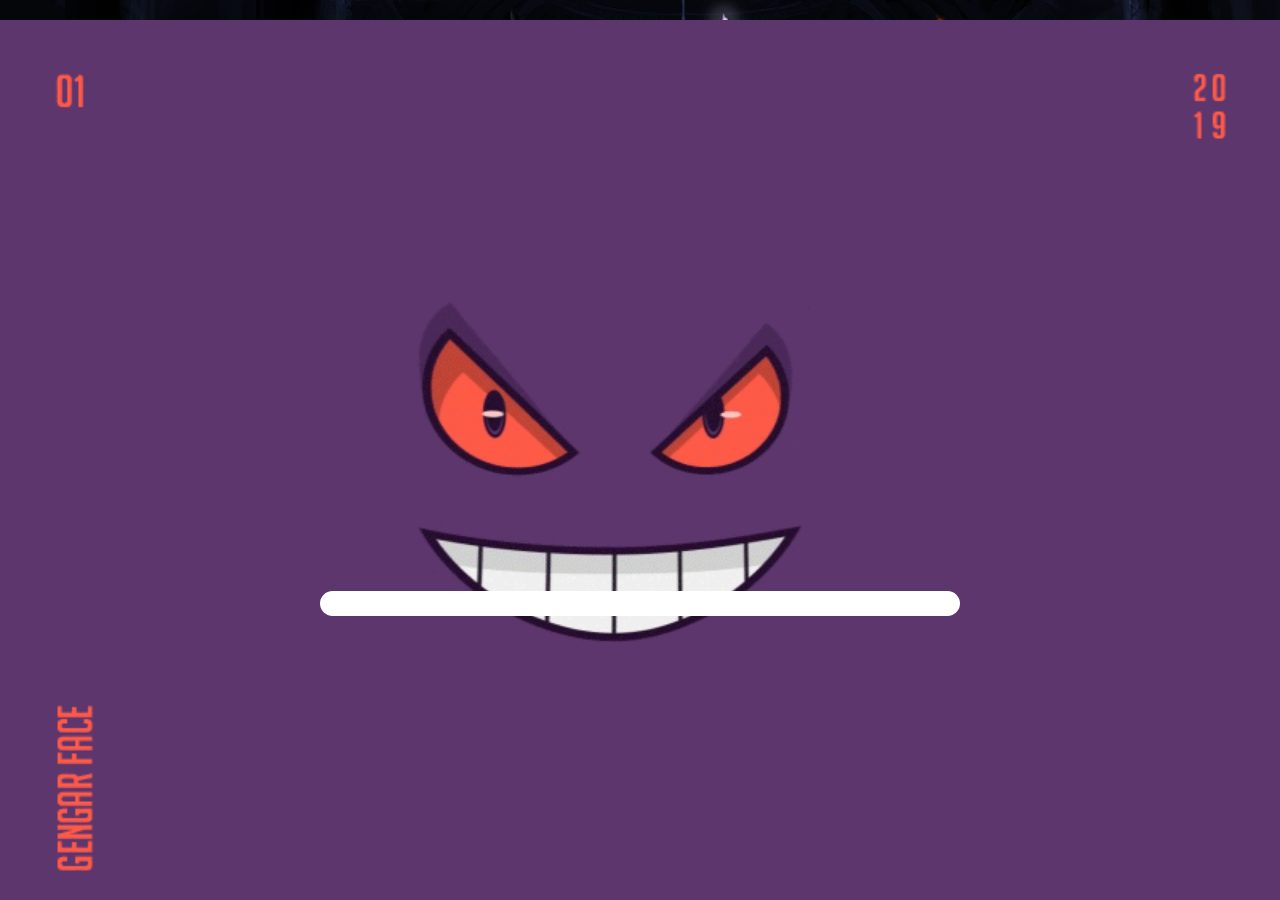
==== view/gengar.html @ 5027a877 "tamagitchi-non fini" ====
<!DOCTYPE html>
<html lang="fr">
<head>
    <meta charset="UTF-8">
    <meta http-equiv="X-UA-Compatible" content="IE=edge">
    <meta name="description" content=>
    <meta name="viewport" content="width=device-width, initial-scale=1.0">
    <link rel="stylesheet" href="../assets/css/loading.css">
    <link rel="stylesheet" href="../assets/css/Normalize.css">
    <link rel="stylesheet" href="../assets/css/Base.css">
    <link rel="stylesheet" href="../assets/css/styleMain.css">
    <link rel="stylesheet" href="../assets/css/stylePokemonMain.css">
    <link rel="stylesheet" href="../assets/css/gengar.css">
    <title>Ectoplasma</title>
</head>

<body>

<header>
    <div class="sombre"></div>
    <div class="loading_screen" >
        <img src="../assets/img/ectoplasma/image_processing20191106-6772-t0ia57.gif" alt="#" class="imgLoad">
        <!-- bar de chargement-->
        <div class="back_load">
            <div class="loading"></div>
        </div>
    </div>


    <div id="stat">
        <div id="rightStat">
            <div class="statPokemon" id="humeur">Humeur</div>
        </div>
        <div id="leftStat">
            <div class="statPokemon" id="vie">santé</div>
        </div>
    </div>

    <h1><a href="../index.html"><img src="../assets/img/International_Pokémon_logo.svg.png" alt=""></a></h1>

    <div class="pokemon"><img src="../assets/img/ectoplama.gif" alt="" id="img"></div>



    <!--DEBUT DU MENU-->
    <div id="menu">
        <button class="menu" id="fight">combattre</button>
        <button class="menu" id="play">jouer</button>
        <button class="menu" id="sleep">dormir</button>
    </div>

</header>
<div class="clear"></div>

</body>
<script src="../assets/js/loading.js"></script>
<script src="../assets/js/gengar.js"></script>
<script src="../assets/js/scriptMainPokemon.js"></script>

</html>
---- assets/css/loading.css ----
.loading_screen{
    width: 100%;
    height: 100%;
}
.imgLoad{
    width: 100%;
    height: 100%;
    margin: 0;
    position: fixed;
    display: none;
}
.loading {
    animation: 5s;
    border: transparent;
    background-color: burlywood;
    width: 0;
    height: 25px;
    animation-name: loading;
    display: none;
}
.back_load {
    background-color: white;
    width: 50%;
    left: 25%;
    position: absolute;
    height: 25px;
    top: 90%;
    border-radius: 20px;
    display: none;
}
@keyframes loading {
    from {
        margin-left: 0;
    }
    to {
        width: 100%;
        margin-right: 100%;
    }
}
---- assets/css/Base.css ----
*{
    box-sizing: border-box;
    text-decoration: none;
}
*:hover{
    transition: 2s ease 0s;
}
html{
   /* Un seul règlage ici */
   font-size: 62,5%;
}
body{ /* les règlages qu'on veut sur les <p> de la page => on utilise l'héritage */
    margin: 0;
    padding: 0;
    font-size: 1.6em; /* unité relative = 16px (unité absolue) */
    line-height: 1.6; /* ici on ne met pas d'unité =la hauteur d'interligne sera relative a la font-size ici x1.6 0*/
}
a, a:hover, a:visited a:active{
    text-decoration: none;
}

                            /* on passe aux classe standardisees */

ul{
    display: flex;
    justify-content: space-evenly;
}

li{
    list-style: none;
}
li a{
    text-decoration: none;
}
---- assets/css/styleMain.css ----
body{
    background: url("../img/michelle-hesek-giratina-wallpaper.gif");
    background-size: cover;
}
h1{
    margin-top: 20px;
}
img{
    margin: 0 50px;
}
h1 img{
    display: block;
    margin: 0 auto;
}
nav img{
    height: 200px;
    width: 200px;
    transition: height 2s, width 2s;
}
nav a :hover{
    height: 240px;
    width: 240px;
}
---- assets/css/stylePokemonMain.css ----
body{
    background: url("../img/bgPokemon.png") no-repeat;
    background-size: cover;
    font-family: 'Permanent Marker', cursive;
    color: gray;
    box-sizing: border-box;
}
h1 img{
    height: 150px;
}
.pokemon img{
    display: block;
    margin: 0 auto 100px;
    height: 300px;
}
#menu{
    display: flex;
    justify-content: space-evenly;
}
#menu button{
    background-color: rgba(250,250,250,0.5);
    border: 1px solid black;
    text-transform: uppercase;
    font-size: 30px;
    color: black;
    cursor: pointer;
    padding: 7px 25px;
}

#stat .statPokemon{
    height: 250px;
    text-align: center;
    border: 1px solid gray;
    text-transform: uppercase;
    background-color: rgba(250,250,250,0.7);
    font-size: 20px;
    color: gray;
}
#rightStat{
    float: right;
}
#leftStat{
    float: left;
}
.clear{
    clear: both;
}
---- assets/css/gengar.css ----
body{
    background: url("../img/d31xa83-092a65a0-cbf1-4018-98a4-da8768920bf2.jpg");
    background-size: cover;
    position: relative;
    z-index: 1;
}
#stat .statPokemon{
    height: 250px;
    text-align: center;
    border: 1px solid black;
    text-transform: uppercase;
    background-color: rgba(165, 55, 200,0.5);
    font-size: 20px;
    color: black;
    padding: 0 20px;
}
#menu button{
    background-color: rgba(75,0,130,0.7);
    border: 1px solid black;
    text-transform: uppercase;
    font-size: 30px;
    color: black;
    cursor: pointer;
}
.loading{
    background-color: #5D366D;
}

/*ClassList*/
.fight{
    content: url("../img/ectoplasma/win.gif");
}
.fight2{
    content: url("../img/ectoplasma/win2.gif");
}
.fight3{
    content: url("../img/ectoplasma/defaite.gif");
}
.fight4{
    content: url("../img/ectoplasma/defaite2.gif");
}
.play{
    content: url("../img/ectoplasma/gengar-gengar-pokemon....gif");
}
.play2{
    content: url("../img/ectoplasma/gengar-pokemon.gif");
}
.play3{
    content: url("../img/ectoplasma/gengar-gengar-pokemon...gif");
}
.ectoplasma{
    content: url("../img/ectoplama.gif")
}
#leftStat{
    animation: 5s;
    border: transparent;
    background-color: #5D366D;
    height: 0;
    animation-name: combatWin;
}
#rightStat{
    animation: 5s;
    border: transparent;
    background-color: #5D366D;
    height: 0;
    animation-name: combatWin;
}
/*@keyframes combatWin {*/
/*    from {*/
/*        height: 0;*/
/*    }*/
/*    to {*/
/*        height: ;*/
/*    }*/
/*}*/

/*Animation de transition*/
.sombre{
    background: rgba(0,0,0,1);
    display: none;
    height: 100vh;
    z-index: 9;
    position: relative;
}

.transition{
    animation: 5s;
    animation-name: sombre;
    display: block;

}

@keyframes sombre {
    from {
        background-color: rgba(0,0,0,0);
    }
    to {
        background-color: rgba(0,0,0,1);
    }
}
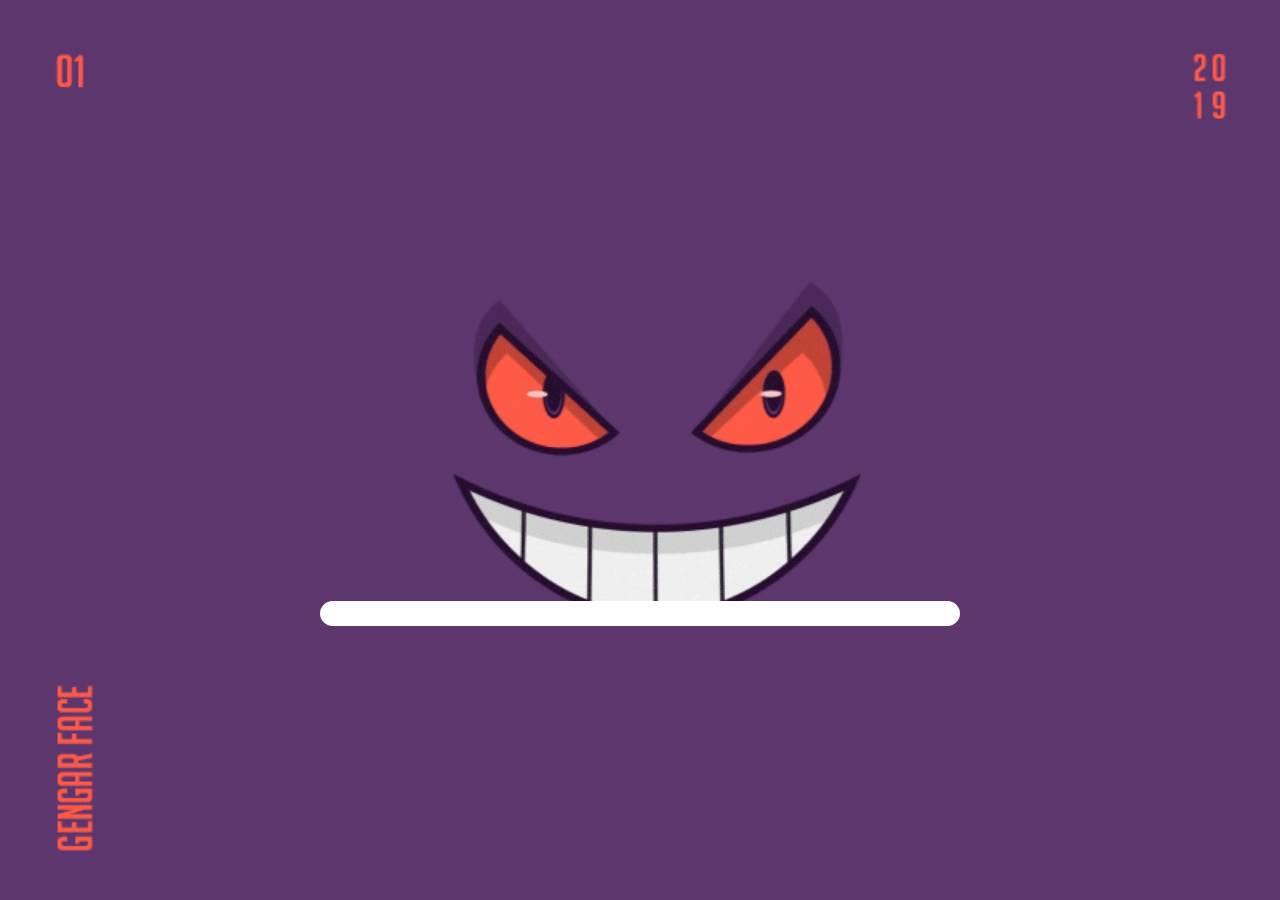
==== commit 9827a25b: "Quelques bug d'affichage résolu/Bouton marche qu'une fois" ====
--- a/view/gengar.html
+++ b/view/gengar.html
@@ -14,10 +14,9 @@
     <title>Ectoplasma</title>
 </head>
 
+<div class="sombre">
 <body>
-
 <header>
-    <div class="sombre"></div>
     <div class="loading_screen" >
         <img src="../assets/img/ectoplasma/image_processing20191106-6772-t0ia57.gif" alt="#" class="imgLoad">
         <!-- bar de chargement-->
@@ -48,11 +47,12 @@
         <button class="menu" id="play">jouer</button>
         <button class="menu" id="sleep">dormir</button>
     </div>
-
 </header>
 <div class="clear"></div>
+</body>
+</div>
 
-</body>
+
 <script src="../assets/js/loading.js"></script>
 <script src="../assets/js/gengar.js"></script>
 <script src="../assets/js/scriptMainPokemon.js"></script>
--- a/assets/css/loading.css
+++ b/assets/css/loading.css
@@ -10,7 +10,7 @@
     display: none;
 }
 .loading {
-    animation: 5s;
+    animation: 4s;
     border: transparent;
     background-color: burlywood;
     width: 0;
@@ -24,7 +24,7 @@
     left: 25%;
     position: absolute;
     height: 25px;
-    top: 90%;
+    top: 100%;
     border-radius: 20px;
     display: none;
 }
--- a/assets/css/styleMain.css
+++ b/assets/css/styleMain.css
@@ -1,9 +1,13 @@
+html{
+    height: 100%;
+    width: 100%;
+};
 body{
     background: url("../img/michelle-hesek-giratina-wallpaper.gif");
     background-size: cover;
 }
 h1{
-    margin-top: 20px;
+    margin: 0;
 }
 img{
     margin: 0 50px;
--- a/assets/css/gengar.css
+++ b/assets/css/gengar.css
@@ -24,6 +24,7 @@
 }
 .loading{
     background-color: #5D366D;
+    position: relative;
 }
 
 /*ClassList*/
@@ -76,25 +77,25 @@
 
 /*Animation de transition*/
 .sombre{
-    background: rgba(0,0,0,1);
-    display: none;
-    height: 100vh;
-    z-index: 9;
+    height: 100%;
+    width: 100%;
+    z-index: 2;
     position: relative;
 }
 
 .transition{
     animation: 5s;
     animation-name: sombre;
-    display: block;
-
 }
 
 @keyframes sombre {
     from {
         background-color: rgba(0,0,0,0);
+        background-size: cover;
+
     }
     to {
         background-color: rgba(0,0,0,1);
+        background-size: cover;
     }
 }
